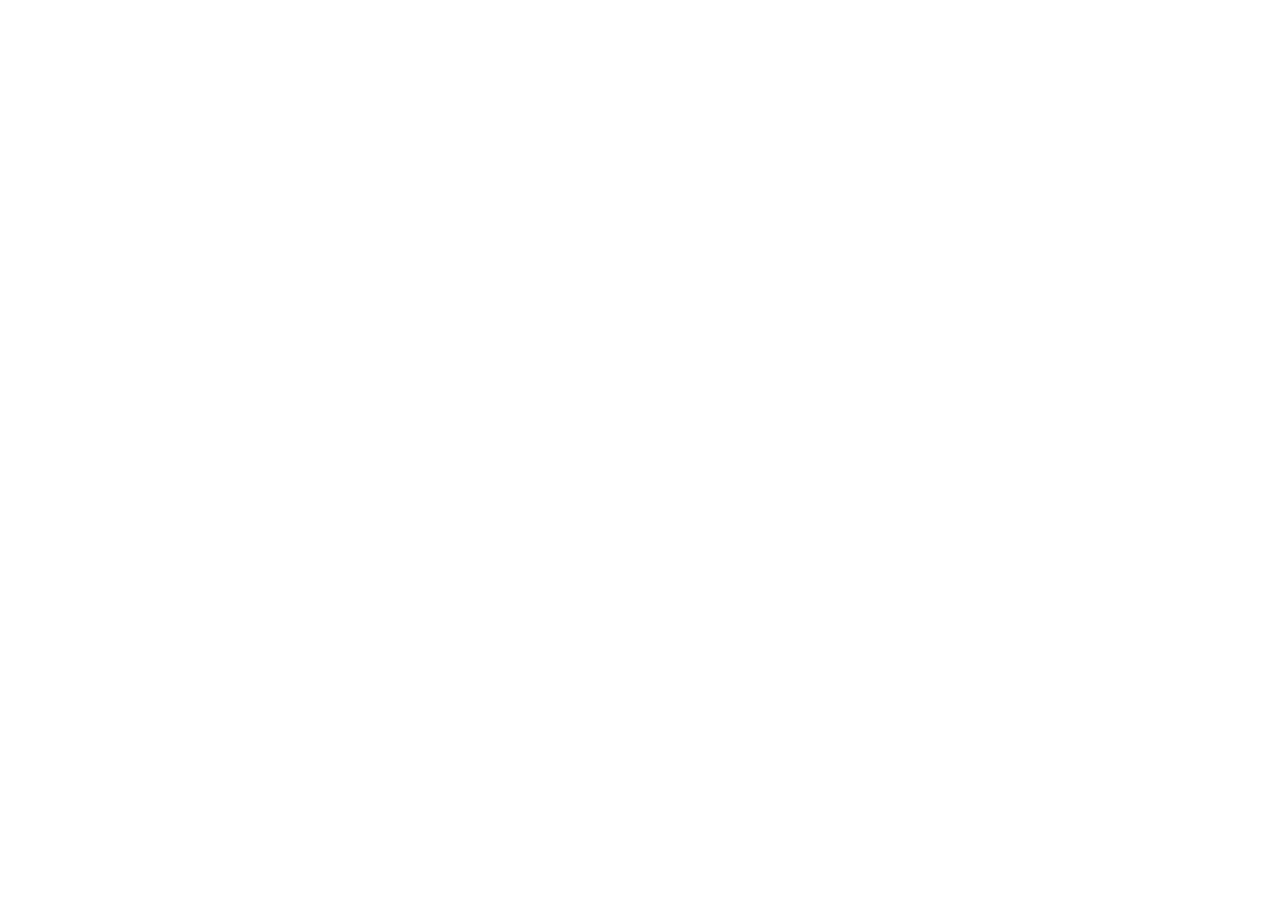
==== resources/public/index.html @ 222f7fb6 "timer" ====
<!DOCTYPE html>
<html>
<head>
    <meta charset="UTF-8">
    <meta name="viewport" content="width=device-width, initial-scale=1">
    <title>Example Project</title>
</head>
<body>
<div id="app"></div>
<script src="js/main.js"></script>
</body>
</html>
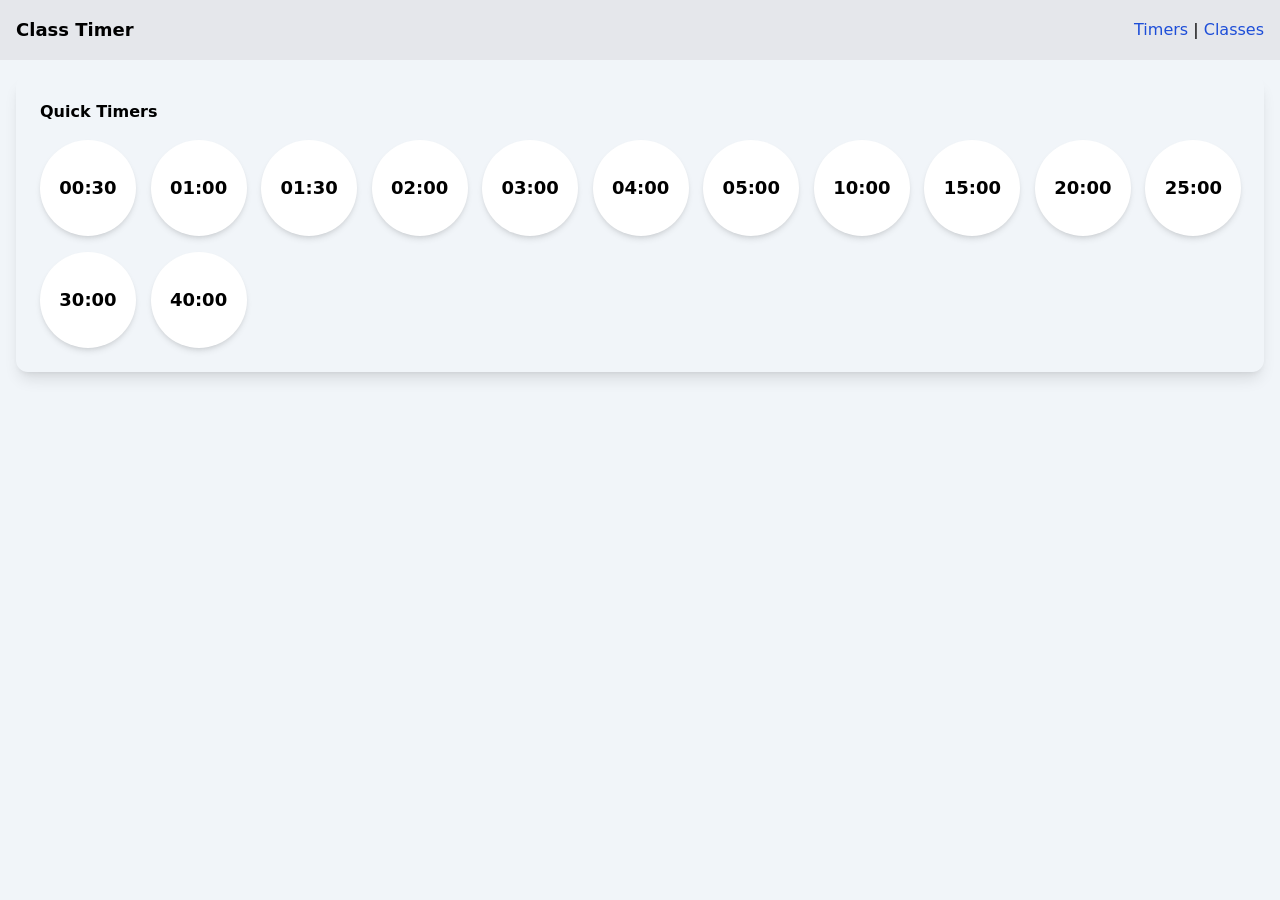
==== commit a8ad59c4: "Modified readme" ====
--- a/resources/public/index.html
+++ b/resources/public/index.html
@@ -3,7 +3,7 @@
 <head>
     <meta charset="UTF-8">
     <meta name="viewport" content="width=device-width, initial-scale=1">
-    <title>Example Project</title>
+    <title>Class Timer</title>
 </head>
 <body>
 <div id="app"></div>
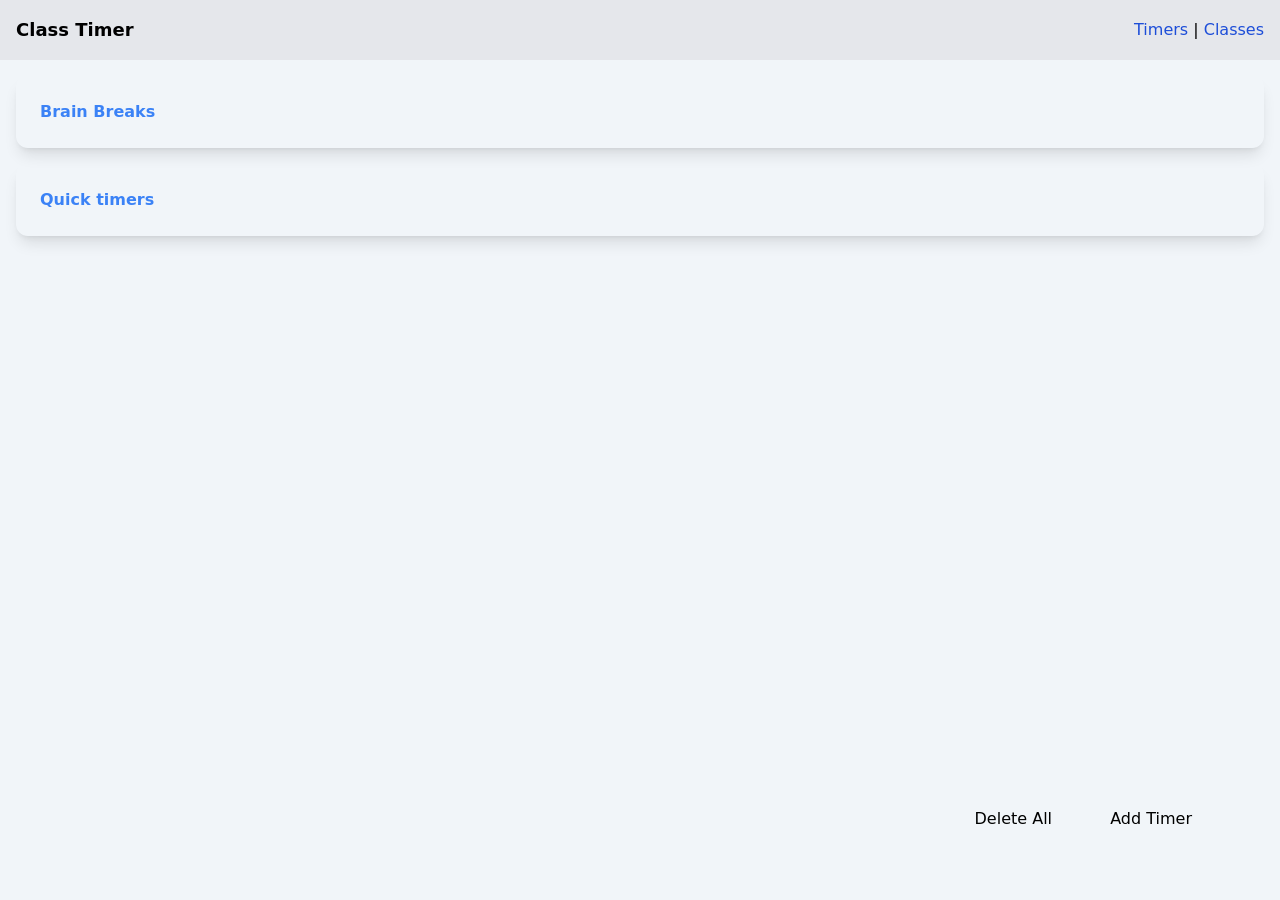
==== commit 18d59fb5: "Add Learning Now logo and favicon" ====
--- a/resources/public/index.html
+++ b/resources/public/index.html
@@ -4,6 +4,7 @@
     <meta charset="UTF-8">
     <meta name="viewport" content="width=device-width, initial-scale=1">
     <title>Class Timer</title>
+    <link rel="icon" type="image/png" href="favicon.png">
 </head>
 <body>
 <div id="app"></div>
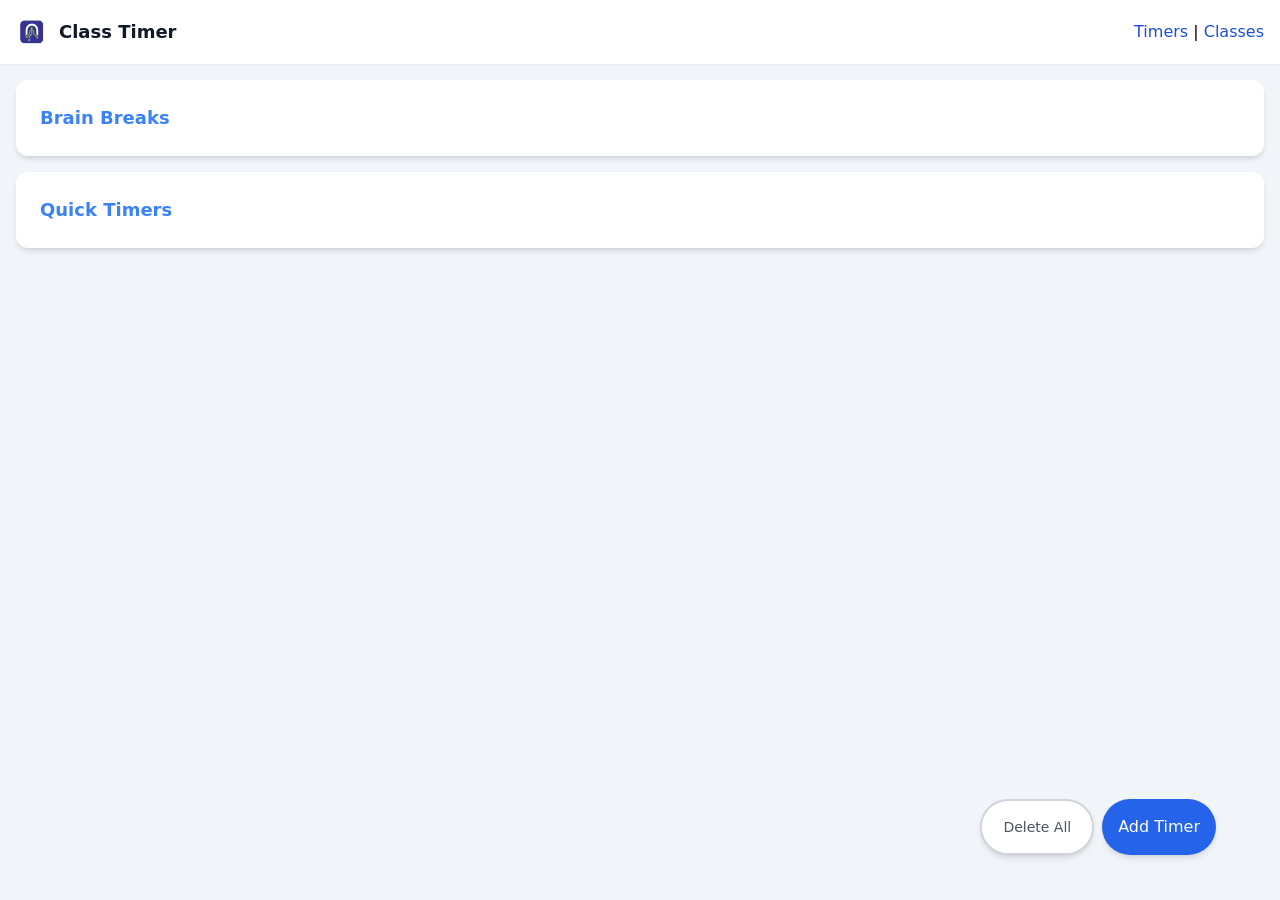
==== commit 3ea6d4c5: "Replace PNG logos with SVG — appicon as favicon and header icon" ====
--- a/resources/public/index.html
+++ b/resources/public/index.html
@@ -4,7 +4,7 @@
     <meta charset="UTF-8">
     <meta name="viewport" content="width=device-width, initial-scale=1">
     <title>Class Timer</title>
-    <link rel="icon" type="image/png" href="favicon.png">
+    <link rel="icon" type="image/svg+xml" href="favicon.svg">
 </head>
 <body>
 <div id="app"></div>
